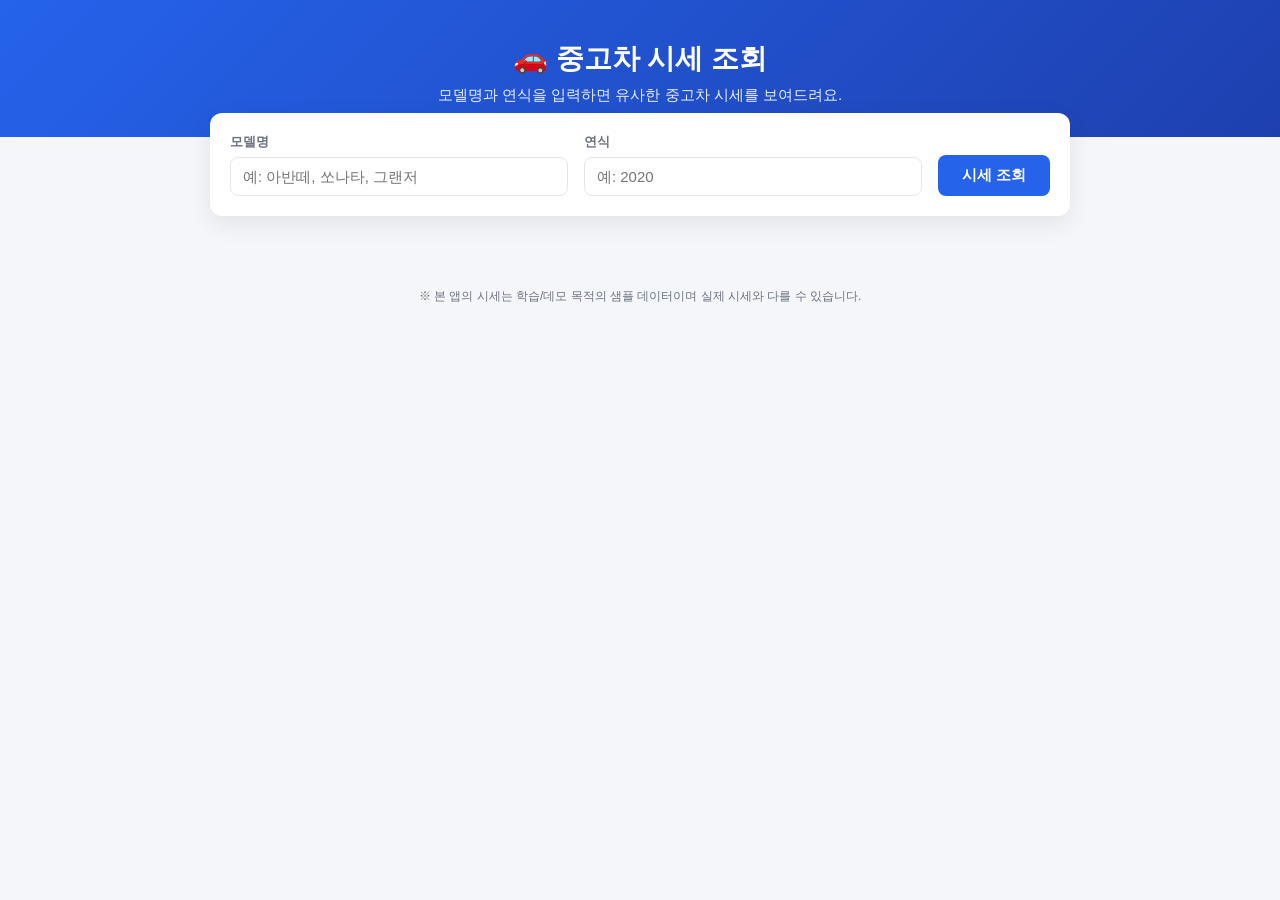
==== index.html @ 1395849c "Add used-car price lookup web app Static web app that scores sample listings by model-name similarit" ====
<!DOCTYPE html>
<html lang="ko">
<head>
<meta charset="UTF-8" />
<meta name="viewport" content="width=device-width, initial-scale=1.0" />
<title>중고차 시세 조회</title>
<link rel="stylesheet" href="style.css" />
</head>
<body>
  <header class="app-header">
    <h1>🚗 중고차 시세 조회</h1>
    <p class="subtitle">모델명과 연식을 입력하면 유사한 중고차 시세를 보여드려요.</p>
  </header>

  <main class="container">
    <form id="search-form" class="search-form">
      <div class="field">
        <label for="model-input">모델명</label>
        <input
          type="text"
          id="model-input"
          name="model"
          placeholder="예: 아반떼, 쏘나타, 그랜저"
          list="model-list"
          autocomplete="off"
          required
        />
        <datalist id="model-list"></datalist>
      </div>

      <div class="field">
        <label for="year-input">연식</label>
        <input
          type="number"
          id="year-input"
          name="year"
          placeholder="예: 2020"
          min="2000"
          max="2026"
          required
        />
      </div>

      <button type="submit">시세 조회</button>
    </form>

    <section id="result" class="result" hidden>
      <h2 id="result-title"></h2>

      <div class="stat-cards" id="stat-cards"></div>

      <div class="table-wrap">
        <table id="result-table">
          <thead>
            <tr>
              <th>제조사</th>
              <th>모델</th>
              <th>연식</th>
              <th>주행거리</th>
              <th>연료</th>
              <th>지역</th>
              <th>가격</th>
              <th>유사도</th>
            </tr>
          </thead>
          <tbody id="result-body"></tbody>
        </table>
      </div>
    </section>

    <section id="empty-state" class="empty-state" hidden>
      <p id="empty-message"></p>
      <div id="suggestions" class="suggestions"></div>
    </section>
  </main>

  <footer class="app-footer">
    <p>※ 본 앱의 시세는 학습/데모 목적의 샘플 데이터이며 실제 시세와 다를 수 있습니다.</p>
  </footer>

  <script src="assets/data.js"></script>
  <script src="app.js"></script>
</body>
</html>
---- style.css ----
:root {
  --bg: #f4f6f9;
  --card-bg: #ffffff;
  --text: #1f2933;
  --muted: #6b7280;
  --primary: #2563eb;
  --primary-dark: #1d4ed8;
  --border: #e5e7eb;
  --good: #16a34a;
}

* {
  box-sizing: border-box;
}

body {
  margin: 0;
  font-family: "Pretendard", "Apple SD Gothic Neo", "Malgun Gothic", sans-serif;
  background: var(--bg);
  color: var(--text);
}

.app-header {
  background: linear-gradient(135deg, var(--primary), #1e40af);
  color: white;
  padding: 40px 20px 32px;
  text-align: center;
}

.app-header h1 {
  margin: 0 0 8px;
  font-size: 28px;
}

.subtitle {
  margin: 0;
  opacity: 0.9;
  font-size: 15px;
}

.container {
  max-width: 900px;
  margin: -24px auto 40px;
  padding: 0 20px;
}

.search-form {
  background: var(--card-bg);
  border-radius: 12px;
  box-shadow: 0 8px 24px rgba(0, 0, 0, 0.08);
  padding: 20px;
  display: flex;
  gap: 16px;
  align-items: end;
  flex-wrap: wrap;
}

.field {
  display: flex;
  flex-direction: column;
  gap: 6px;
  flex: 1;
  min-width: 160px;
}

.field label {
  font-size: 13px;
  font-weight: 600;
  color: var(--muted);
}

.field input {
  padding: 10px 12px;
  border: 1px solid var(--border);
  border-radius: 8px;
  font-size: 15px;
}

.field input:focus {
  outline: none;
  border-color: var(--primary);
  box-shadow: 0 0 0 3px rgba(37, 99, 235, 0.15);
}

.search-form button {
  padding: 11px 24px;
  background: var(--primary);
  color: white;
  border: none;
  border-radius: 8px;
  font-size: 15px;
  font-weight: 600;
  cursor: pointer;
  transition: background 0.15s;
}

.search-form button:hover {
  background: var(--primary-dark);
}

.result {
  margin-top: 28px;
}

.result h2 {
  font-size: 20px;
  margin-bottom: 16px;
}

.stat-cards {
  display: grid;
  grid-template-columns: repeat(auto-fit, minmax(140px, 1fr));
  gap: 12px;
  margin-bottom: 24px;
}

.stat-card {
  background: var(--card-bg);
  border-radius: 10px;
  padding: 16px;
  box-shadow: 0 2px 8px rgba(0, 0, 0, 0.06);
  text-align: center;
}

.stat-card .label {
  font-size: 13px;
  color: var(--muted);
  margin-bottom: 6px;
}

.stat-card .value {
  font-size: 20px;
  font-weight: 700;
}

.stat-card.highlight .value {
  color: var(--primary);
}

.table-wrap {
  background: var(--card-bg);
  border-radius: 10px;
  box-shadow: 0 2px 8px rgba(0, 0, 0, 0.06);
  overflow-x: auto;
}

table {
  width: 100%;
  border-collapse: collapse;
  min-width: 640px;
}

th, td {
  padding: 12px 14px;
  text-align: left;
  border-bottom: 1px solid var(--border);
  font-size: 14px;
  white-space: nowrap;
}

th {
  background: #f9fafb;
  color: var(--muted);
  font-weight: 600;
  font-size: 13px;
}

tbody tr:hover {
  background: #f9fafb;
}

.price-cell {
  font-weight: 700;
  color: var(--primary-dark);
}

.similarity-bar {
  display: inline-flex;
  align-items: center;
  gap: 6px;
}

.similarity-bar .bar {
  width: 48px;
  height: 6px;
  background: var(--border);
  border-radius: 3px;
  overflow: hidden;
}

.similarity-bar .bar .fill {
  height: 100%;
  background: var(--good);
}

.empty-state {
  margin-top: 28px;
  background: var(--card-bg);
  border-radius: 10px;
  padding: 24px;
  text-align: center;
  box-shadow: 0 2px 8px rgba(0, 0, 0, 0.06);
}

.suggestions {
  margin-top: 12px;
  display: flex;
  gap: 8px;
  justify-content: center;
  flex-wrap: wrap;
}

.suggestions button {
  padding: 6px 14px;
  border-radius: 999px;
  border: 1px solid var(--primary);
  background: white;
  color: var(--primary);
  cursor: pointer;
  font-size: 13px;
}

.suggestions button:hover {
  background: var(--primary);
  color: white;
}

.app-footer {
  text-align: center;
  color: var(--muted);
  font-size: 12px;
  padding: 20px;
}
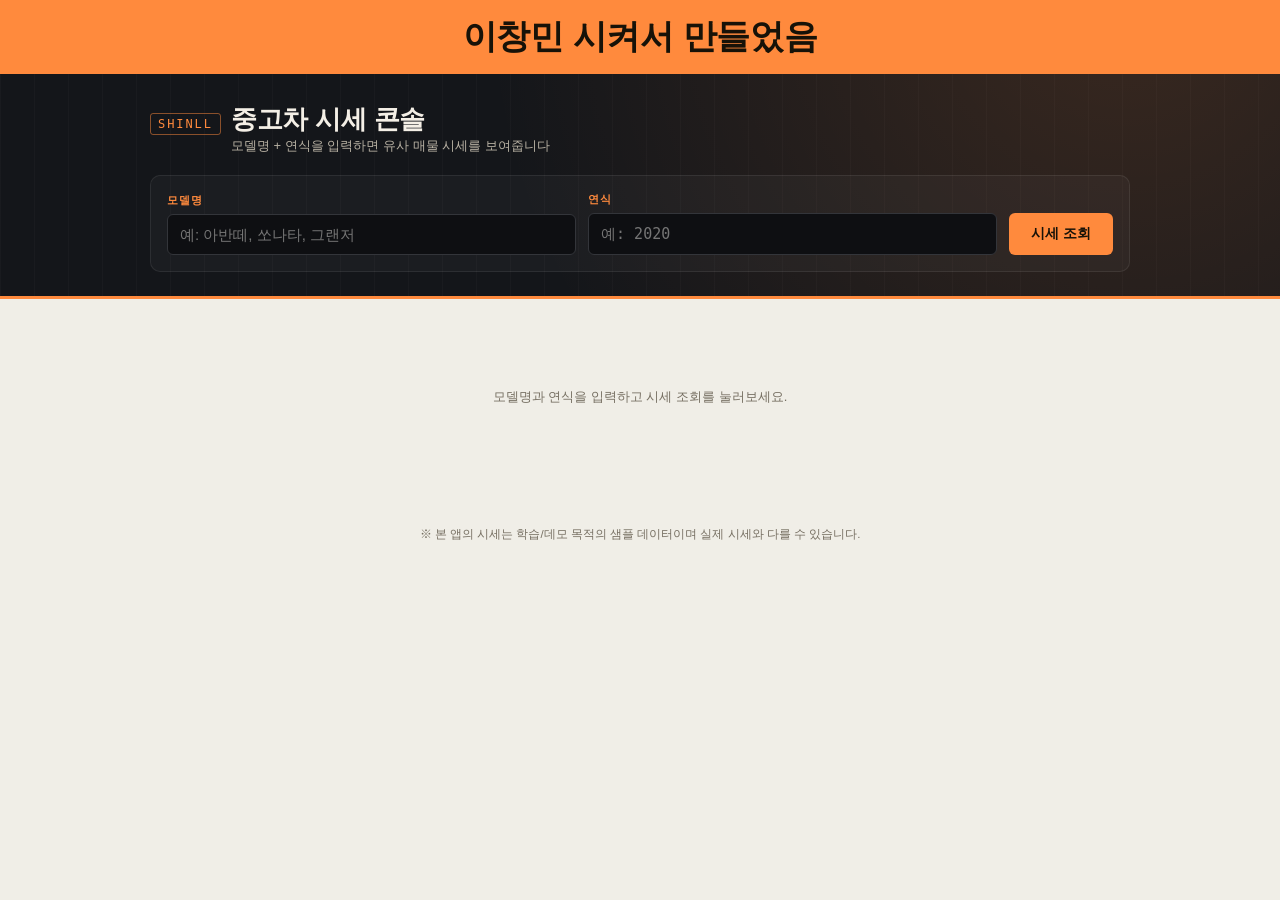
==== commit 60c32392: "Redesign as instrument-panel console UI, add credit banner Restyle the price lookup app as a dashboa" ====
--- a/index.html
+++ b/index.html
@@ -3,80 +3,73 @@
 <head>
 <meta charset="UTF-8" />
 <meta name="viewport" content="width=device-width, initial-scale=1.0" />
-<title>중고차 시세 조회</title>
+<title>중고차 시세 콘솔</title>
 <link rel="stylesheet" href="style.css" />
 </head>
 <body>
-  <header class="app-header">
-    <h1>🚗 중고차 시세 조회</h1>
-    <p class="subtitle">모델명과 연식을 입력하면 유사한 중고차 시세를 보여드려요.</p>
-  </header>
+  <div class="credit-banner">이창민 시켜서 만들었음</div>
 
-  <main class="container">
-    <form id="search-form" class="search-form">
-      <div class="field">
+  <div class="bezel">
+    <div class="bezel-top">
+      <div class="brand">
+        <span class="mark">SHINLL</span>
+        <div>
+          <h1>중고차 시세 콘솔</h1>
+          <p class="tagline">모델명 + 연식을 입력하면 유사 매물 시세를 보여줍니다</p>
+        </div>
+      </div>
+    </div>
+    <form class="search-panel" id="search-form">
+      <div class="dial">
         <label for="model-input">모델명</label>
-        <input
-          type="text"
-          id="model-input"
-          name="model"
-          placeholder="예: 아반떼, 쏘나타, 그랜저"
-          list="model-list"
-          autocomplete="off"
-          required
-        />
+        <input type="text" id="model-input" placeholder="예: 아반떼, 쏘나타, 그랜저" list="model-list" autocomplete="off" required />
         <datalist id="model-list"></datalist>
       </div>
-
-      <div class="field">
+      <div class="dial">
         <label for="year-input">연식</label>
-        <input
-          type="number"
-          id="year-input"
-          name="year"
-          placeholder="예: 2020"
-          min="2000"
-          max="2026"
-          required
-        />
+        <input type="number" class="num-input" id="year-input" placeholder="예: 2020" min="2000" max="2026" required />
       </div>
-
       <button type="submit">시세 조회</button>
     </form>
+  </div>
 
-    <section id="result" class="result" hidden>
-      <h2 id="result-title"></h2>
-
-      <div class="stat-cards" id="stat-cards"></div>
-
-      <div class="table-wrap">
-        <table id="result-table">
-          <thead>
-            <tr>
-              <th>제조사</th>
-              <th>모델</th>
-              <th>연식</th>
-              <th>주행거리</th>
-              <th>연료</th>
-              <th>지역</th>
-              <th>가격</th>
-              <th>유사도</th>
-            </tr>
-          </thead>
-          <tbody id="result-body"></tbody>
-        </table>
+  <main class="content">
+    <section id="result" hidden>
+      <div class="result-head">
+        <h2 id="result-title"></h2>
+        <span class="stamp" id="result-stamp"></span>
+      </div>
+      <div class="gauge-row" id="gauge-row"></div>
+      <div class="table-panel">
+        <div class="table-scroll">
+          <table>
+            <thead>
+              <tr>
+                <th>제조사</th>
+                <th>모델</th>
+                <th class="num">연식</th>
+                <th class="num">주행거리</th>
+                <th>연료</th>
+                <th>지역</th>
+                <th class="num">가격</th>
+                <th>유사도</th>
+              </tr>
+            </thead>
+            <tbody id="result-body"></tbody>
+          </table>
+        </div>
       </div>
     </section>
 
-    <section id="empty-state" class="empty-state" hidden>
+    <section id="empty-state" class="empty-panel" hidden>
       <p id="empty-message"></p>
-      <div id="suggestions" class="suggestions"></div>
+      <div class="chips" id="suggestions"></div>
     </section>
+
+    <p class="hint" id="hint">모델명과 연식을 입력하고 시세 조회를 눌러보세요.</p>
   </main>
 
-  <footer class="app-footer">
-    <p>※ 본 앱의 시세는 학습/데모 목적의 샘플 데이터이며 실제 시세와 다를 수 있습니다.</p>
-  </footer>
+  <footer class="note">※ 본 앱의 시세는 학습/데모 목적의 샘플 데이터이며 실제 시세와 다를 수 있습니다.</footer>
 
   <script src="assets/data.js"></script>
   <script src="app.js"></script>
--- a/style.css
+++ b/style.css
@@ -1,233 +1,377 @@
+/* ---- tokens: light (default) ---- */
 :root {
-  --bg: #f4f6f9;
-  --card-bg: #ffffff;
-  --text: #1f2933;
-  --muted: #6b7280;
-  --primary: #2563eb;
-  --primary-dark: #1d4ed8;
-  --border: #e5e7eb;
-  --good: #16a34a;
-}
-
-* {
-  box-sizing: border-box;
-}
+  --bg: #f0eee7;
+  --surface: #ffffff;
+  --surface-2: #f7f5ef;
+  --ink: #201d19;
+  --muted: #766f62;
+  --border: #ded8ca;
+  --accent: #cf4f0e;
+  --accent-ink: #fffaf3;
+  --good: #2f7d4f;
+  --good-bg: #e4f2e8;
+  --warn: #a8790a;
+  --warn-bg: #f6ecd6;
+  --shadow: 0 1px 0 rgba(32, 29, 25, 0.04);
+}
+@media (prefers-color-scheme: dark) {
+  :root:not([data-theme="light"]) {
+    --bg: #131417;
+    --surface: #1b1d21;
+    --surface-2: #212327;
+    --ink: #ecebe7;
+    --muted: #98938a;
+    --border: #33353a;
+    --accent: #ff8a3d;
+    --accent-ink: #171208;
+    --good: #57c98a;
+    --good-bg: #17281e;
+    --warn: #e0b13c;
+    --warn-bg: #2c2411;
+    --shadow: 0 1px 0 rgba(0, 0, 0, 0.4);
+  }
+}
+:root[data-theme="dark"] {
+  --bg: #131417;
+  --surface: #1b1d21;
+  --surface-2: #212327;
+  --ink: #ecebe7;
+  --muted: #98938a;
+  --border: #33353a;
+  --accent: #ff8a3d;
+  --accent-ink: #171208;
+  --good: #57c98a;
+  --good-bg: #17281e;
+  --warn: #e0b13c;
+  --warn-bg: #2c2411;
+  --shadow: 0 1px 0 rgba(0, 0, 0, 0.4);
+}
+
+* { box-sizing: border-box; }
 
 body {
   margin: 0;
-  font-family: "Pretendard", "Apple SD Gothic Neo", "Malgun Gothic", sans-serif;
   background: var(--bg);
-  color: var(--text);
-}
-
-.app-header {
-  background: linear-gradient(135deg, var(--primary), #1e40af);
-  color: white;
-  padding: 40px 20px 32px;
+  color: var(--ink);
+  font-family: "Pretendard Variable", Pretendard, "Apple SD Gothic Neo", "Malgun Gothic", -apple-system, sans-serif;
+  -webkit-font-smoothing: antialiased;
+}
+
+.num {
+  font-family: ui-monospace, "SF Mono", "Roboto Mono", "JetBrains Mono", "Noto Sans Mono", monospace;
+  font-variant-numeric: tabular-nums;
+}
+
+a { color: inherit; }
+
+.credit-banner {
+  background: #ff8a3d;
+  color: #171208;
   text-align: center;
-}
-
-.app-header h1 {
-  margin: 0 0 8px;
-  font-size: 28px;
-}
-
-.subtitle {
+  padding: 14px 16px;
+  font-size: clamp(20px, 4.2vw, 34px);
+  font-weight: 800;
+  letter-spacing: -0.01em;
+  text-wrap: balance;
+}
+
+/* ---- bezel: fixed dark instrument panel, same in both themes on purpose ---- */
+.bezel {
+  background: #14161a;
+  background-image:
+    radial-gradient(circle at 88% -40%, rgba(255, 138, 61, 0.16), transparent 55%),
+    repeating-linear-gradient(90deg, rgba(255,255,255,0.025) 0 1px, transparent 1px 34px);
+  color: #f4efe6;
+  padding: 28px clamp(16px, 4vw, 40px) 24px;
+  border-bottom: 3px solid #ff8a3d;
+}
+
+.bezel-top {
+  display: flex;
+  align-items: baseline;
+  justify-content: space-between;
+  gap: 16px;
+  flex-wrap: wrap;
+  max-width: 980px;
+  margin: 0 auto 20px;
+}
+
+.brand {
+  display: flex;
+  align-items: baseline;
+  gap: 10px;
+}
+
+.brand .mark {
+  font-family: ui-monospace, "SF Mono", monospace;
+  font-size: 12px;
+  letter-spacing: 0.16em;
+  color: #ff8a3d;
+  border: 1px solid rgba(255, 138, 61, 0.5);
+  border-radius: 3px;
+  padding: 3px 7px;
+}
+
+.bezel h1 {
   margin: 0;
-  opacity: 0.9;
-  font-size: 15px;
-}
-
-.container {
-  max-width: 900px;
-  margin: -24px auto 40px;
-  padding: 0 20px;
-}
-
-.search-form {
-  background: var(--card-bg);
-  border-radius: 12px;
-  box-shadow: 0 8px 24px rgba(0, 0, 0, 0.08);
-  padding: 20px;
-  display: flex;
-  gap: 16px;
+  font-size: clamp(20px, 3vw, 26px);
+  font-weight: 800;
+  letter-spacing: -0.01em;
+  text-wrap: balance;
+}
+
+.bezel .tagline {
+  margin: 0;
+  font-size: 13px;
+  color: #b9b2a4;
+}
+
+.search-panel {
+  max-width: 980px;
+  margin: 0 auto;
+  display: flex;
+  gap: 12px;
   align-items: end;
   flex-wrap: wrap;
-}
-
-.field {
+  background: rgba(255, 255, 255, 0.03);
+  border: 1px solid rgba(255, 255, 255, 0.08);
+  border-radius: 10px;
+  padding: 16px;
+}
+
+.dial {
   display: flex;
   flex-direction: column;
   gap: 6px;
   flex: 1;
-  min-width: 160px;
-}
-
-.field label {
-  font-size: 13px;
+  min-width: 180px;
+}
+
+.dial label {
+  font-size: 11px;
+  letter-spacing: 0.1em;
+  text-transform: uppercase;
+  color: #ff8a3d;
   font-weight: 600;
-  color: var(--muted);
-}
-
-.field input {
-  padding: 10px 12px;
+}
+
+.dial input {
+  background: #0e0f12;
+  border: 1px solid #33353a;
+  color: #f4efe6;
+  border-radius: 6px;
+  padding: 11px 12px;
+  font-size: 15px;
+  font-family: inherit;
+}
+
+.dial input.num-input {
+  font-family: ui-monospace, "SF Mono", monospace;
+}
+
+.dial input:focus {
+  outline: none;
+  border-color: #ff8a3d;
+  box-shadow: 0 0 0 3px rgba(255, 138, 61, 0.22);
+}
+
+.search-panel button {
+  background: #ff8a3d;
+  color: #171208;
+  border: none;
+  border-radius: 6px;
+  padding: 12px 22px;
+  font-weight: 700;
+  font-size: 14px;
+  cursor: pointer;
+  transition: transform 0.08s ease, background 0.15s ease;
+}
+.search-panel button:hover { background: #ffa262; }
+.search-panel button:active { transform: translateY(1px); }
+
+/* ---- content canvas: theme-aware ---- */
+main.content {
+  max-width: 980px;
+  margin: 0 auto;
+  padding: 28px clamp(16px, 4vw, 40px) 60px;
+}
+
+.result-head {
+  display: flex;
+  align-items: baseline;
+  justify-content: space-between;
+  gap: 12px;
+  flex-wrap: wrap;
+  margin-bottom: 16px;
+}
+
+.result-head h2 {
+  margin: 0;
+  font-size: 19px;
+  font-weight: 700;
+  letter-spacing: -0.01em;
+}
+
+.result-head .stamp {
+  font-size: 12px;
+  color: var(--muted);
+  font-family: ui-monospace, "SF Mono", monospace;
+}
+
+.gauge-row {
+  display: grid;
+  grid-template-columns: repeat(auto-fit, minmax(140px, 1fr));
+  gap: 10px;
+  margin-bottom: 22px;
+}
+
+.gauge {
+  background: var(--surface);
   border: 1px solid var(--border);
   border-radius: 8px;
-  font-size: 15px;
-}
-
-.field input:focus {
-  outline: none;
-  border-color: var(--primary);
-  box-shadow: 0 0 0 3px rgba(37, 99, 235, 0.15);
-}
-
-.search-form button {
-  padding: 11px 24px;
-  background: var(--primary);
-  color: white;
-  border: none;
+  padding: 14px 16px;
+  box-shadow: var(--shadow);
+}
+
+.gauge .label {
+  font-size: 11px;
+  letter-spacing: 0.08em;
+  text-transform: uppercase;
+  color: var(--muted);
+  margin-bottom: 8px;
+}
+
+.gauge .value {
+  font-size: 22px;
+  font-weight: 700;
+}
+
+.gauge.highlight {
+  border-color: var(--accent);
+  background: linear-gradient(180deg, var(--surface-2), var(--surface));
+}
+.gauge.highlight .value { color: var(--accent); }
+
+.table-panel {
+  background: var(--surface);
+  border: 1px solid var(--border);
   border-radius: 8px;
-  font-size: 15px;
-  font-weight: 600;
-  cursor: pointer;
-  transition: background 0.15s;
-}
-
-.search-form button:hover {
-  background: var(--primary-dark);
-}
-
-.result {
-  margin-top: 28px;
-}
-
-.result h2 {
-  font-size: 20px;
-  margin-bottom: 16px;
-}
-
-.stat-cards {
-  display: grid;
-  grid-template-columns: repeat(auto-fit, minmax(140px, 1fr));
-  gap: 12px;
-  margin-bottom: 24px;
-}
-
-.stat-card {
-  background: var(--card-bg);
-  border-radius: 10px;
-  padding: 16px;
-  box-shadow: 0 2px 8px rgba(0, 0, 0, 0.06);
-  text-align: center;
-}
-
-.stat-card .label {
-  font-size: 13px;
-  color: var(--muted);
-  margin-bottom: 6px;
-}
-
-.stat-card .value {
-  font-size: 20px;
-  font-weight: 700;
-}
-
-.stat-card.highlight .value {
-  color: var(--primary);
-}
-
-.table-wrap {
-  background: var(--card-bg);
-  border-radius: 10px;
-  box-shadow: 0 2px 8px rgba(0, 0, 0, 0.06);
-  overflow-x: auto;
-}
+  overflow: hidden;
+}
+
+.table-scroll { overflow-x: auto; }
 
 table {
   width: 100%;
   border-collapse: collapse;
-  min-width: 640px;
-}
-
-th, td {
-  padding: 12px 14px;
+  min-width: 680px;
+}
+
+thead th {
+  position: sticky;
+  top: 0;
+  background: var(--surface-2);
   text-align: left;
+  font-size: 11px;
+  letter-spacing: 0.06em;
+  text-transform: uppercase;
+  color: var(--muted);
+  font-weight: 600;
+  padding: 10px 14px;
   border-bottom: 1px solid var(--border);
-  font-size: 14px;
   white-space: nowrap;
 }
 
-th {
-  background: #f9fafb;
-  color: var(--muted);
-  font-weight: 600;
-  font-size: 13px;
-}
-
-tbody tr:hover {
-  background: #f9fafb;
-}
-
-.price-cell {
+th.num, td.num { text-align: right; }
+
+tbody td {
+  padding: 11px 14px;
+  border-bottom: 1px solid var(--border);
+  font-size: 13.5px;
+  white-space: nowrap;
+}
+
+tbody tr:last-child td { border-bottom: none; }
+tbody tr:hover { background: var(--surface-2); }
+
+.price {
   font-weight: 700;
-  color: var(--primary-dark);
-}
-
-.similarity-bar {
+  color: var(--accent);
+}
+
+.fuel-chip {
+  display: inline-block;
+  font-size: 11px;
+  padding: 2px 8px;
+  border-radius: 999px;
+  background: var(--surface-2);
+  border: 1px solid var(--border);
+  color: var(--muted);
+}
+.fuel-chip.hybrid { background: var(--good-bg); color: var(--good); border-color: transparent; }
+.fuel-chip.diesel { background: var(--warn-bg); color: var(--warn); border-color: transparent; }
+
+.meter {
   display: inline-flex;
   align-items: center;
-  gap: 6px;
-}
-
-.similarity-bar .bar {
-  width: 48px;
-  height: 6px;
+  gap: 8px;
+}
+.meter .track {
+  width: 52px;
+  height: 5px;
+  border-radius: 3px;
   background: var(--border);
-  border-radius: 3px;
   overflow: hidden;
 }
-
-.similarity-bar .bar .fill {
+.meter .fill {
   height: 100%;
-  background: var(--good);
-}
-
-.empty-state {
-  margin-top: 28px;
-  background: var(--card-bg);
-  border-radius: 10px;
-  padding: 24px;
+  background: var(--accent);
+}
+.meter .pct { font-size: 12px; color: var(--muted); min-width: 30px; }
+
+.empty-panel {
+  background: var(--surface);
+  border: 1px dashed var(--border);
+  border-radius: 8px;
+  padding: 32px 20px;
   text-align: center;
-  box-shadow: 0 2px 8px rgba(0, 0, 0, 0.06);
-}
-
-.suggestions {
-  margin-top: 12px;
+}
+.empty-panel p {
+  margin: 0 0 14px;
+  color: var(--muted);
+}
+.empty-panel .chips {
   display: flex;
   gap: 8px;
   justify-content: center;
   flex-wrap: wrap;
 }
-
-.suggestions button {
-  padding: 6px 14px;
+.empty-panel button {
+  padding: 7px 14px;
   border-radius: 999px;
-  border: 1px solid var(--primary);
-  background: white;
-  color: var(--primary);
+  border: 1px solid var(--accent);
+  background: transparent;
+  color: var(--accent);
+  font-size: 13px;
   cursor: pointer;
+  font-weight: 600;
+}
+.empty-panel button:hover { background: var(--accent); color: var(--accent-ink); }
+
+.hint {
+  text-align: center;
+  color: var(--muted);
   font-size: 13px;
-}
-
-.suggestions button:hover {
-  background: var(--primary);
-  color: white;
-}
-
-.app-footer {
+  padding: 48px 20px;
+}
+
+footer.note {
   text-align: center;
   color: var(--muted);
-  font-size: 12px;
-  padding: 20px;
-}
+  font-size: 11.5px;
+  padding: 0 20px 32px;
+}
+
+@media (prefers-reduced-motion: reduce) {
+  * { transition: none !important; }
+}
